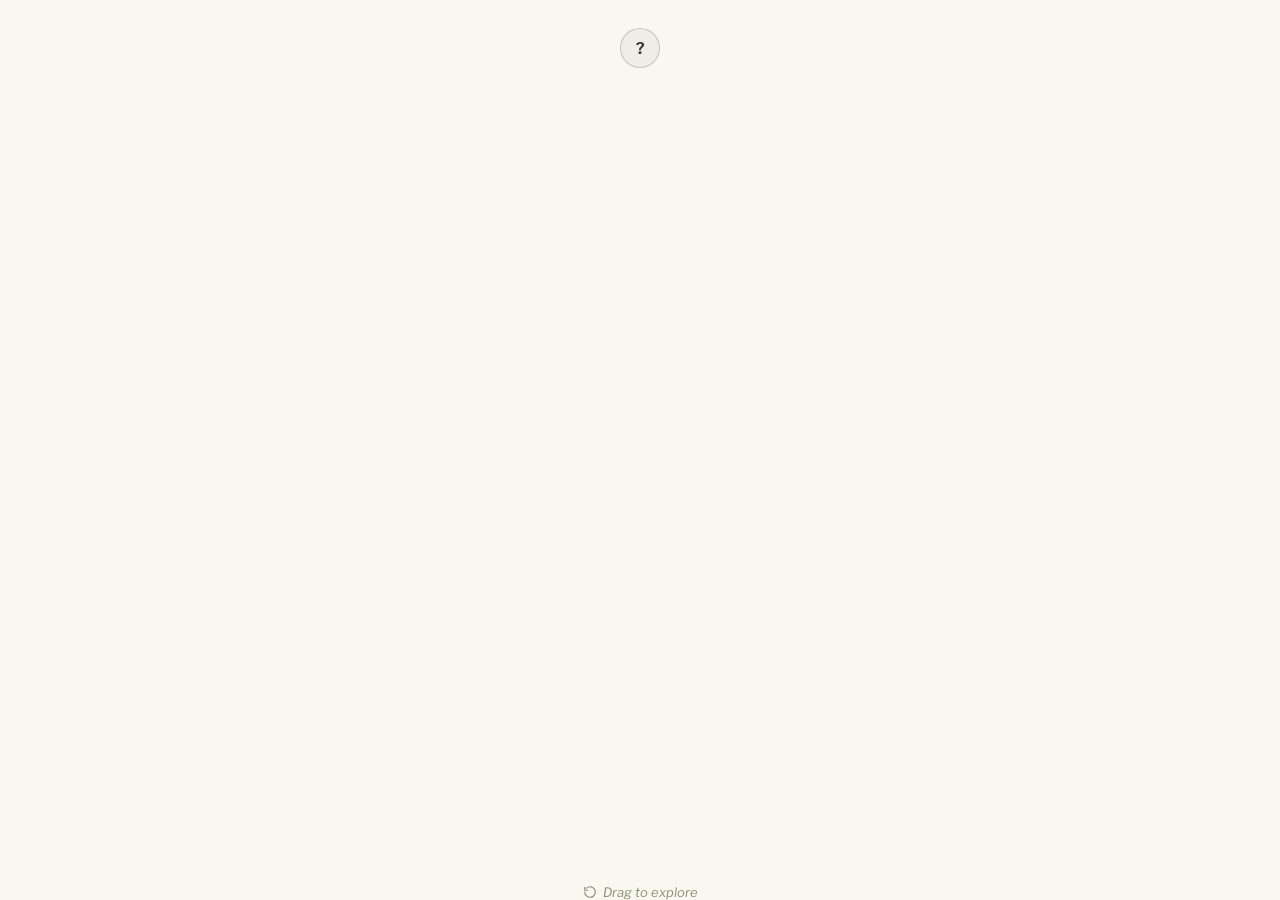
==== index.html @ a736c541 "Address design review: theme override, marker anchor, About copy - Add ?theme=light|dark URL overrid" ====
<!-- index.html -->
<!DOCTYPE html>
<html lang="en">
<head>
  <meta charset="utf-8" />
  <title>spreadalready: cheese atlas</title>
  <meta content="width=device-width, initial-scale=1" name="viewport" />

  <!-- Social previews -->
  <meta property="og:site_name" content="SpreadAlready" />
  <meta property="og:title" content="SpreadAlready" />
  <meta property="og:description" content="A sassy curation of cheeses I've eaten." />
  <meta property="og:url" content="https://www.spreadalready.com" />
  <meta property="og:type" content="website" />
  <meta name="twitter:card" content="summary" />
  <meta property="twitter:title" content="SpreadAlready" />
  <meta name="twitter:description" content="A sassy curation of cheeses I've eaten." />

  <meta name="theme-color" content="#FAF7F1" />

  <!-- Icons -->
  <link href="images/favicon.png" rel="shortcut icon" type="image/x-icon" />
  <link href="images/app-icon.png" rel="apple-touch-icon" />

  <!-- Fonts -->
  <link href="https://fonts.googleapis.com/css2?family=Libre+Franklin:wght@400;500;700;800&display=swap" rel="stylesheet" />

  <!-- Site CSS -->
  <link rel="stylesheet" href="css/spreadalready.css" />
</head>

<body>
  <div id="app">
    <button class="about-btn" id="aboutBtn" type="button" aria-haspopup="dialog" aria-controls="aboutOverlay" aria-label="About">?</button>

    <div class="hero">
      <div id="globeContainer" class="globe-container" aria-label="Interactive globe of cheeses I've eaten"></div>

      <div class="drag-hint" id="dragHint">
        <svg width="14" height="14" viewBox="0 0 24 24" fill="none" stroke="currentColor" stroke-width="2" stroke-linecap="round" stroke-linejoin="round" aria-hidden="true"><path d="M3 12a9 9 0 1 0 3-6.7"/><path d="M3 4v5h5"/></svg>
        Drag to explore
      </div>
    </div>

    <!-- ABOUT overlay -->
    <div class="about-overlay" id="aboutOverlay" role="dialog" aria-modal="true" aria-labelledby="aboutTitle" hidden>
      <div class="about-box">
        <button class="overlay-close" id="aboutClose" type="button" aria-label="Close">&times;</button>
        <p class="about-title" id="aboutTitle">SPREADALREADY</p>
        <p class="about-tagline">Atlas of cheeses I've eaten</p>
        <div class="about-email">jy@beenalready.com</div>
      </div>
    </div>

    <!-- Leader line from marker to cheese card (desktop only) -->
    <svg id="leaderLine" class="leader-line hidden" aria-hidden="true">
      <line id="leaderLineStroke" x1="0" y1="0" x2="0" y2="0"></line>
      <circle id="leaderLineDot" r="3.5" cx="0" cy="0"></circle>
    </svg>

    <!-- Cheese detail card (desktop callout / mobile bottom sheet) -->
    <div class="card-catcher" id="cardCatcher" hidden></div>
    <div class="card-panel" id="cardPanel" role="dialog" aria-modal="true" hidden>
      <div class="sheet-handle" aria-hidden="true"></div>
      <button class="card-close" id="cardClose" type="button" aria-label="Close">&times;</button>
      <div id="cardBody"></div>
    </div>
  </div>

  <!-- globe.gl (bundles Three.js + three-globe) -->
  <script src="https://unpkg.com/globe.gl@2.46.2/dist/globe.gl.min.js"></script>

  <script src="js/spreadalready.js"></script>
</body>
</html>
---- css/spreadalready.css ----
/* css/spreadalready.css */

:root {
  --bg: #FAF7F1;
  --ink: #3A342C;
  --muted: #8C8577;
  --about-bg: rgba(58, 52, 44, 0.05);
  --about-border: rgba(58, 52, 44, 0.22);
  --about-hover: rgba(58, 52, 44, 0.09);
  --card-bg: #FFFDF9;
  --card-border: rgba(58, 52, 44, 0.12);
  --card-shadow: rgba(58, 52, 44, 0.18);
  --leader-color: #C9971E;
  --cheese-fill: #D79A2C;
  --cheese-rind: #C9971E;
  --drag-color: #85936F;
  --globe-ocean: #EAE0C8;
  --globe-land-fill: rgba(133, 147, 111, 0.14);
  --globe-land-stroke: rgba(58, 52, 44, 0.55);
  --atmosphere: #E4DCC9;
  --backdrop: rgba(58, 52, 44, 0.22);
}

:root[data-theme="light"] {
  --bg: #FAF7F1;
  --ink: #3A342C;
  --muted: #8C8577;
  --about-bg: rgba(58, 52, 44, 0.05);
  --about-border: rgba(58, 52, 44, 0.22);
  --about-hover: rgba(58, 52, 44, 0.09);
  --card-bg: #FFFDF9;
  --card-border: rgba(58, 52, 44, 0.12);
  --card-shadow: rgba(58, 52, 44, 0.18);
  --leader-color: #C9971E;
  --cheese-fill: #D79A2C;
  --cheese-rind: #C9971E;
  --drag-color: #85936F;
  --globe-ocean: #EAE0C8;
  --globe-land-fill: rgba(133, 147, 111, 0.14);
  --globe-land-stroke: rgba(58, 52, 44, 0.55);
  --atmosphere: #E4DCC9;
  --backdrop: rgba(58, 52, 44, 0.22);
}

@media (prefers-color-scheme: dark) {
  :root:not([data-theme="light"]) {
    --bg: #16110D;
    --ink: #F3E9D6;
    --muted: #B9A98C;
    --about-bg: rgba(243, 233, 214, 0.06);
    --about-border: rgba(243, 233, 214, 0.22);
    --about-hover: rgba(243, 233, 214, 0.11);
    --card-bg: #1E1712;
    --card-border: rgba(214, 169, 77, 0.22);
    --card-shadow: rgba(0, 0, 0, 0.55);
    --leader-color: #D6A94D;
    --cheese-fill: #F0C15C;
    --cheese-rind: #D6A94D;
    --drag-color: #D6A94D;
    --globe-ocean: #1C150F;
    --globe-land-fill: rgba(214, 169, 77, 0.06);
    --globe-land-stroke: rgba(214, 169, 77, 0.16);
    --atmosphere: #D6A94D;
    --backdrop: rgba(0, 0, 0, 0.55);
  }
}

:root[data-theme="dark"] {
  --bg: #16110D;
  --ink: #F3E9D6;
  --muted: #B9A98C;
  --about-bg: rgba(243, 233, 214, 0.06);
  --about-border: rgba(243, 233, 214, 0.22);
  --about-hover: rgba(243, 233, 214, 0.11);
  --card-bg: #1E1712;
  --card-border: rgba(214, 169, 77, 0.22);
  --card-shadow: rgba(0, 0, 0, 0.55);
  --leader-color: #D6A94D;
  --cheese-fill: #F0C15C;
  --cheese-rind: #D6A94D;
  --drag-color: #D6A94D;
  --globe-ocean: #1C150F;
  --globe-land-fill: rgba(214, 169, 77, 0.06);
  --globe-land-stroke: rgba(214, 169, 77, 0.16);
  --atmosphere: #D6A94D;
  --backdrop: rgba(0, 0, 0, 0.55);
}

* { box-sizing: border-box; }

html, body { height: 100%; margin: 0; padding: 0; background: var(--bg); }

body {
  font-family: 'Libre Franklin', system-ui, -apple-system, Segoe UI, Roboto, Arial, sans-serif;
  color: var(--ink);
  overscroll-behavior: none;
  -moz-osx-font-smoothing: grayscale;
  -webkit-font-smoothing: antialiased;
  text-rendering: optimizeLegibility;
}

[hidden] { display: none !important; }

#app {
  position: relative;
  width: 100%;
  height: 100vh;
  height: 100dvh;
  overflow: hidden;
}

/* ABOUT button */
.about-btn {
  position: absolute;
  top: 28px;
  left: 50%;
  transform: translateX(-50%);
  z-index: 20;
  width: 40px;
  height: 40px;
  border-radius: 50%;
  display: flex;
  align-items: center;
  justify-content: center;
  background: var(--about-bg);
  border: 1px solid var(--about-border);
  color: var(--ink);
  font-family: inherit;
  font-weight: 700;
  font-size: 16px;
  cursor: pointer;
}
.about-btn:hover { background: var(--about-hover); }

.hero {
  position: absolute;
  inset: 0;
  display: flex;
  flex-direction: column;
  align-items: center;
  justify-content: center;
}

.globe-container {
  width: min(90vw, 900px);
  height: min(90vw, 900px);
  max-width: 900px;
  max-height: 900px;
}
.globe-container canvas { display: block; outline: none; }

.drag-hint {
  margin-top: 14px;
  display: flex;
  align-items: center;
  gap: 6px;
  font-size: 13px;
  font-style: italic;
  color: var(--drag-color);
  transition: opacity 0.6s ease;
}
.drag-hint.hidden { opacity: 0; pointer-events: none; }

/* Globe markers.
   three-globe centers this button's own (symmetric) box on the marker's lat/lng.
   The icon is then absolutely positioned so its bottom (the wedge's tip) sits at
   that same center point — the tip is the anchor, not the icon's own middle. */
.globe-marker {
  position: relative;
  background: none;
  border: none;
  width: 36px;
  height: 36px;
  padding: 0;
  cursor: pointer;
  display: block;
}
.marker-visual {
  position: absolute;
  left: 50%;
  bottom: 50%;
  transform: translateX(-50%);
  width: 22px;
  height: 22px;
}
.marker-icon {
  display: block;
  transition: transform 0.15s ease;
  transform-origin: 50% 100%; /* scale from the tip, not the center, so it stays anchored */
}
.marker-icon .cheese-fill { fill: var(--cheese-fill); }
.marker-icon .cheese-outline { stroke: var(--cheese-rind); stroke-width: 1.1; }
.marker-icon .cheese-hole { fill: var(--cheese-rind); opacity: 0.6; }
.globe-marker:hover .marker-icon,
.globe-marker:focus-visible .marker-icon { transform: scale(1.18); }

.marker-label {
  position: absolute;
  bottom: 100%;
  margin-bottom: 6px;
  left: 50%;
  transform: translateX(-50%);
  background: var(--card-bg);
  color: var(--ink);
  border: 1px solid var(--card-border);
  padding: 4px 10px;
  border-radius: 999px;
  font-size: 12px;
  font-weight: 500;
  white-space: nowrap;
  opacity: 0;
  pointer-events: none;
  transition: opacity 0.15s ease;
  box-shadow: 0 6px 14px var(--card-shadow);
}
.globe-marker:hover .marker-label,
.globe-marker:focus-visible .marker-label { opacity: 1; }

/* ABOUT overlay */
.about-overlay {
  position: absolute;
  inset: 0;
  z-index: 30;
  display: flex;
  align-items: center;
  justify-content: center;
  background: var(--backdrop);
  padding: 0 20px;
}
.about-box {
  position: relative;
  width: min(420px, 92vw);
  padding: 40px 36px;
  border-radius: 16px;
  text-align: center;
  background: var(--card-bg);
  border: 1px solid var(--card-border);
  box-shadow: 0 24px 60px var(--card-shadow);
}
.overlay-close {
  position: absolute;
  top: 14px;
  right: 16px;
  width: 28px;
  height: 28px;
  border-radius: 50%;
  display: flex;
  align-items: center;
  justify-content: center;
  cursor: pointer;
  font-size: 18px;
  line-height: 1;
  background: none;
  border: none;
  color: var(--muted);
}
.overlay-close:hover { color: var(--ink); }

.about-title {
  font-family: 'Libre Franklin', system-ui, sans-serif;
  font-weight: 800;
  font-size: 15px;
  letter-spacing: 2px;
  margin: 0 0 10px;
}
.about-tagline {
  font-family: 'Libre Franklin', system-ui, sans-serif;
  font-weight: 800;
  font-size: 21px;
  line-height: 1.45;
  letter-spacing: -0.3px;
  margin: 0 0 18px;
}
.about-email {
  font-size: 13px;
  letter-spacing: 1px;
  text-transform: uppercase;
  color: var(--muted);
}

/* Leader line */
.leader-line {
  position: absolute;
  inset: 0;
  width: 100%;
  height: 100%;
  pointer-events: none;
  z-index: 15;
}
.leader-line.hidden { display: none; }
.leader-line line { stroke: var(--leader-color); stroke-width: 1.5; }
.leader-line circle { fill: var(--leader-color); }

/* Cheese detail card */
.card-catcher {
  position: absolute;
  inset: 0;
  z-index: 18;
}

.card-panel {
  position: absolute;
  z-index: 19;
  width: 340px;
  max-height: 70vh;
  overflow-y: auto;
  padding: 26px 26px 30px;
  border-radius: 14px;
  background: var(--card-bg);
  border: 1px solid var(--card-border);
  box-shadow: 0 24px 50px var(--card-shadow);
  animation: calloutIn 0.28s ease;
}
@keyframes calloutIn {
  from { opacity: 0; transform: translateY(6px) scale(0.98); }
  to { opacity: 1; transform: none; }
}

.card-close {
  position: absolute;
  top: 14px;
  right: 16px;
  width: 28px;
  height: 28px;
  border-radius: 50%;
  display: flex;
  align-items: center;
  justify-content: center;
  cursor: pointer;
  font-size: 18px;
  line-height: 1;
  background: none;
  border: none;
  color: var(--muted);
}
.card-close:hover { color: var(--ink); }

.sheet-handle { display: none; }

.card-photo {
  width: 100%;
  height: 170px;
  object-fit: cover;
  border-radius: 10px;
  display: block;
  margin-top: 24px;
}
.card-name {
  font-family: 'Libre Franklin', system-ui, sans-serif;
  font-weight: 800;
  font-size: 22px;
  letter-spacing: -0.3px;
  margin: 18px 0 5px;
  line-height: 1.2;
}
.card-meta { font-size: 14px; margin-bottom: 16px; color: var(--muted); }
.card-notes p { font-size: 14px; line-height: 1.55; margin: 0 0 12px; }

.card-list-heading {
  font-size: 13px;
  letter-spacing: 1px;
  text-transform: uppercase;
  color: var(--muted);
  margin: 22px 0 4px;
}
.card-list-item {
  display: block;
  width: 100%;
  text-align: left;
  background: none;
  border: none;
  border-bottom: 1px solid var(--card-border);
  padding: 12px 0;
  font-family: inherit;
  font-size: 15px;
  font-weight: 700;
  color: var(--ink);
  cursor: pointer;
}
.card-list-item:last-child { border-bottom: none; }
.card-list-region {
  display: block;
  font-weight: 400;
  font-size: 12px;
  color: var(--muted);
  margin-top: 2px;
}

/* Mobile layout */
@media (max-width: 820px) {
  .about-btn { top: 20px; width: 36px; height: 36px; font-size: 15px; }
  .globe-container { width: 88vw; height: 88vw; max-width: 520px; max-height: 520px; }

  .leader-line { display: none; }

  .card-panel {
    left: 0 !important;
    right: 0 !important;
    top: auto !important;
    bottom: 0;
    width: 100%;
    max-width: none;
    max-height: 62vh;
    border-radius: 22px 22px 0 0;
    padding: 14px 24px 28px;
    animation: sheetIn 0.35s cubic-bezier(.22, .61, .36, 1);
  }
  @keyframes sheetIn {
    from { transform: translateY(100%); }
    to { transform: translateY(0); }
  }
  .sheet-handle {
    display: block;
    width: 36px;
    height: 4px;
    border-radius: 999px;
    margin: 0 auto 14px;
    background: var(--card-border);
  }
}

@media (prefers-reduced-motion: reduce) {
  .card-panel { animation: none; }
  .drag-hint { transition: none; }
  .marker-icon { transition: none; }
}
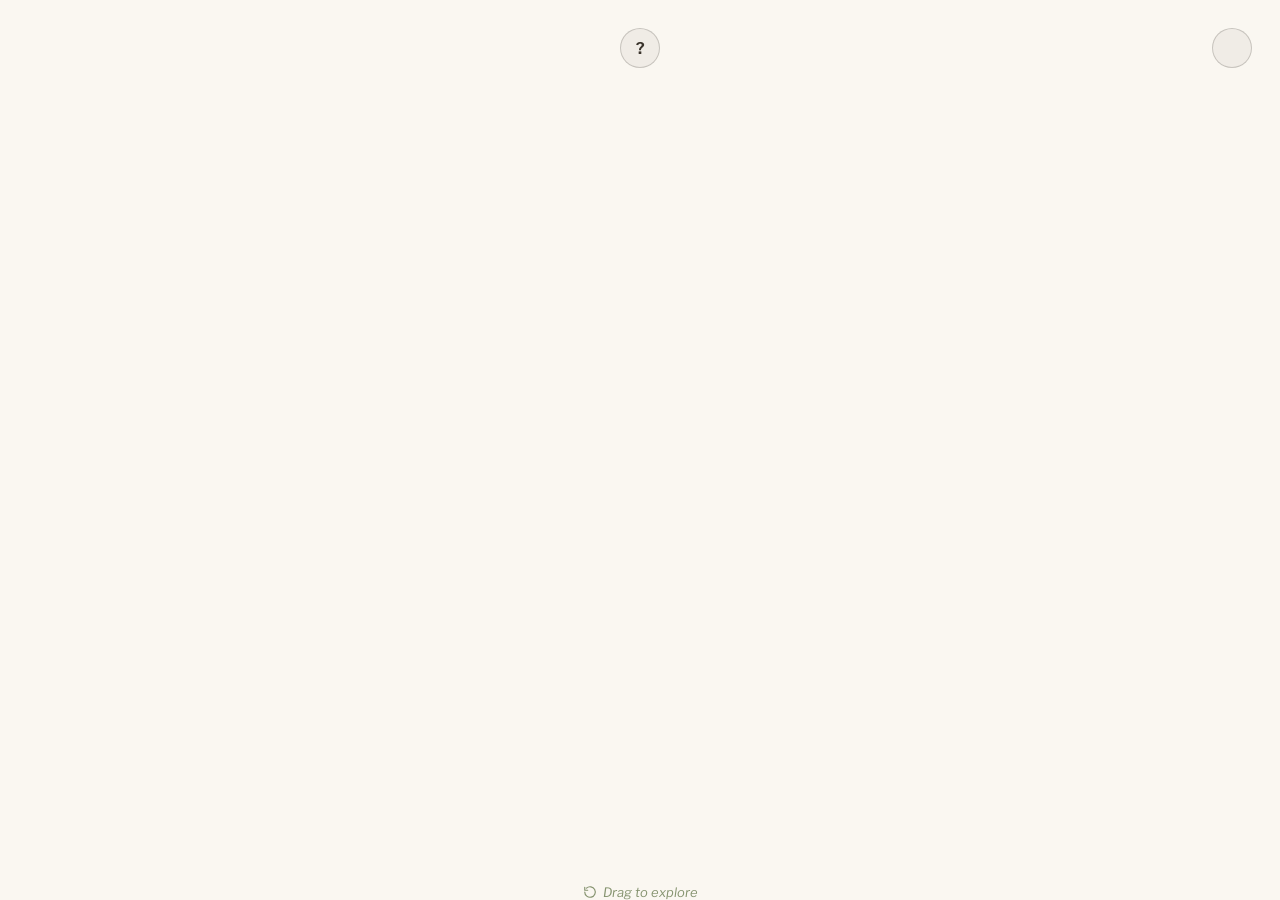
==== commit 8b20dd92: "Add manual light/dark toggle, shrink markers, fix About email - Real toggle button (top-right) persi" ====
--- a/index.html
+++ b/index.html
@@ -32,6 +32,7 @@
 <body>
   <div id="app">
     <button class="about-btn" id="aboutBtn" type="button" aria-haspopup="dialog" aria-controls="aboutOverlay" aria-label="About">?</button>
+    <button class="theme-toggle" id="themeToggle" type="button" aria-label="Switch to light mode"></button>
 
     <div class="hero">
       <div id="globeContainer" class="globe-container" aria-label="Interactive globe of cheeses I've eaten"></div>
@@ -48,7 +49,7 @@
         <button class="overlay-close" id="aboutClose" type="button" aria-label="Close">&times;</button>
         <p class="about-title" id="aboutTitle">SPREADALREADY</p>
         <p class="about-tagline">Atlas of cheeses I've eaten</p>
-        <div class="about-email">jy@beenalready.com</div>
+        <div class="about-email">jy@spreadalready.com</div>
       </div>
     </div>
 
--- a/css/spreadalready.css
+++ b/css/spreadalready.css
@@ -132,6 +132,26 @@
 }
 .about-btn:hover { background: var(--about-hover); }
 
+/* Theme toggle */
+.theme-toggle {
+  position: absolute;
+  top: 28px;
+  right: 28px;
+  z-index: 20;
+  width: 40px;
+  height: 40px;
+  border-radius: 50%;
+  display: flex;
+  align-items: center;
+  justify-content: center;
+  background: var(--about-bg);
+  border: 1px solid var(--about-border);
+  color: var(--ink);
+  cursor: pointer;
+}
+.theme-toggle:hover { background: var(--about-hover); }
+.theme-toggle svg { display: block; }
+
 .hero {
   position: absolute;
   inset: 0;
@@ -180,8 +200,8 @@
   left: 50%;
   bottom: 50%;
   transform: translateX(-50%);
-  width: 22px;
-  height: 22px;
+  width: 16px;
+  height: 16px;
 }
 .marker-icon {
   display: block;
@@ -389,6 +409,7 @@
 /* Mobile layout */
 @media (max-width: 820px) {
   .about-btn { top: 20px; width: 36px; height: 36px; font-size: 15px; }
+  .theme-toggle { top: 20px; right: 20px; width: 36px; height: 36px; }
   .globe-container { width: 88vw; height: 88vw; max-width: 520px; max-height: 520px; }
 
   .leader-line { display: none; }
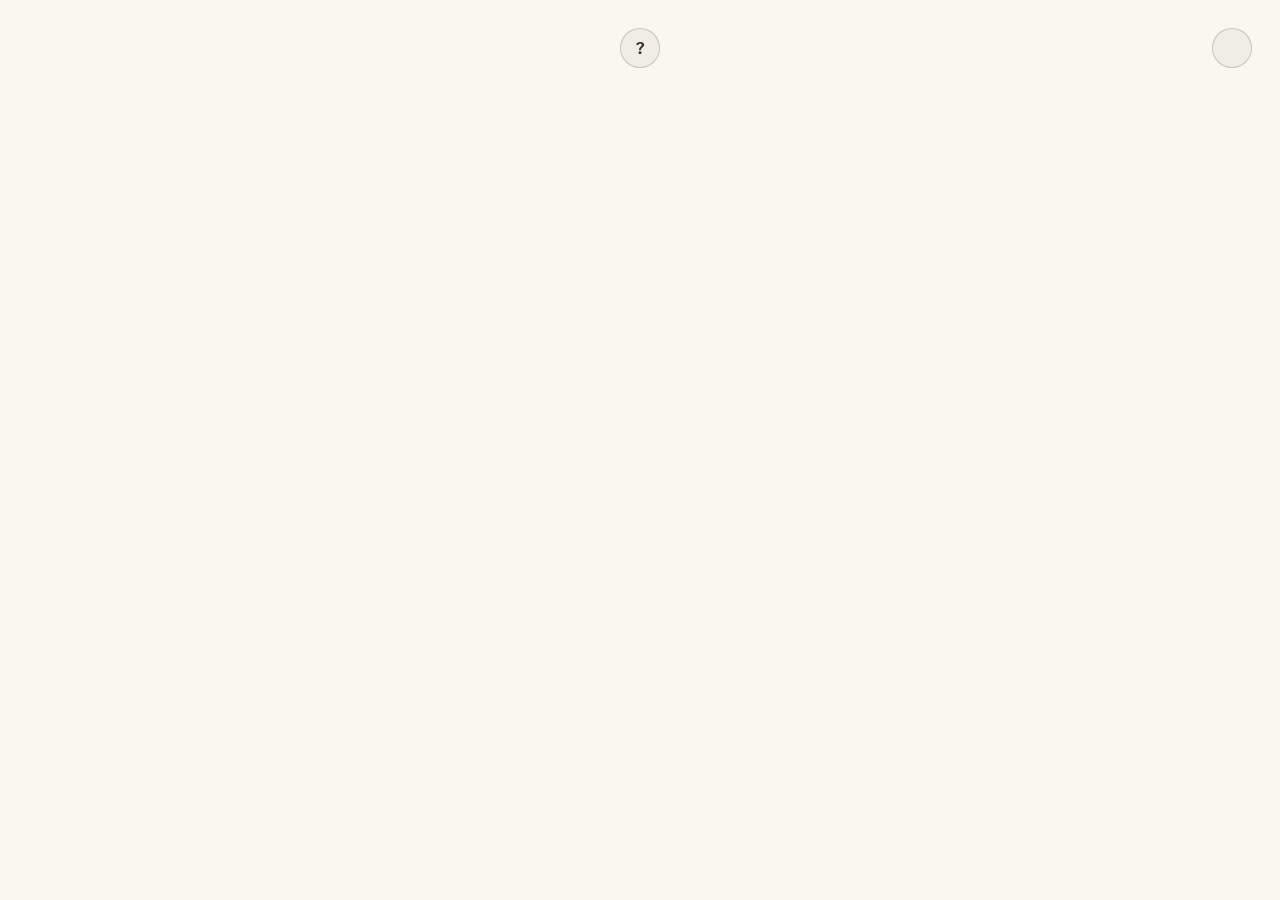
==== commit 70b3c92d: "Enable globe zoom, restyle About tagline - Re-enable OrbitControls zoom (was off entirely). Bounded " ====
--- a/index.html
+++ b/index.html
@@ -48,7 +48,7 @@
       <div class="about-box">
         <button class="overlay-close" id="aboutClose" type="button" aria-label="Close">&times;</button>
         <p class="about-title" id="aboutTitle">SPREADALREADY</p>
-        <p class="about-tagline">Atlas of cheeses I've eaten</p>
+        <p class="about-tagline">Sassy atlas of cheeses I've eaten</p>
         <div class="about-email">jy@spreadalready.com</div>
       </div>
     </div>
--- a/css/spreadalready.css
+++ b/css/spreadalready.css
@@ -162,10 +162,10 @@
 }
 
 .globe-container {
-  width: min(90vw, 900px);
-  height: min(90vw, 900px);
-  max-width: 900px;
-  max-height: 900px;
+  width: min(92vw, 940px);
+  height: min(92vw, 940px);
+  flex-shrink: 0; /* a flex column's main axis (height) shrinks by default, which
+    would otherwise squash this away from square once it's taller than the hero */
 }
 .globe-container canvas { display: block; outline: none; }
 
@@ -225,6 +225,7 @@
   border: 1px solid var(--card-border);
   padding: 4px 10px;
   border-radius: 999px;
+  font-family: 'Libre Franklin', system-ui, sans-serif;
   font-size: 12px;
   font-weight: 500;
   white-space: nowrap;
@@ -285,10 +286,9 @@
 }
 .about-tagline {
   font-family: 'Libre Franklin', system-ui, sans-serif;
-  font-weight: 800;
-  font-size: 21px;
+  font-weight: 400;
+  font-size: 16px;
   line-height: 1.45;
-  letter-spacing: -0.3px;
   margin: 0 0 18px;
 }
 .about-email {
@@ -410,7 +410,7 @@
 @media (max-width: 820px) {
   .about-btn { top: 20px; width: 36px; height: 36px; font-size: 15px; }
   .theme-toggle { top: 20px; right: 20px; width: 36px; height: 36px; }
-  .globe-container { width: 88vw; height: 88vw; max-width: 520px; max-height: 520px; }
+  .globe-container { width: min(92vw, 560px); height: min(92vw, 560px); }
 
   .leader-line { display: none; }
 
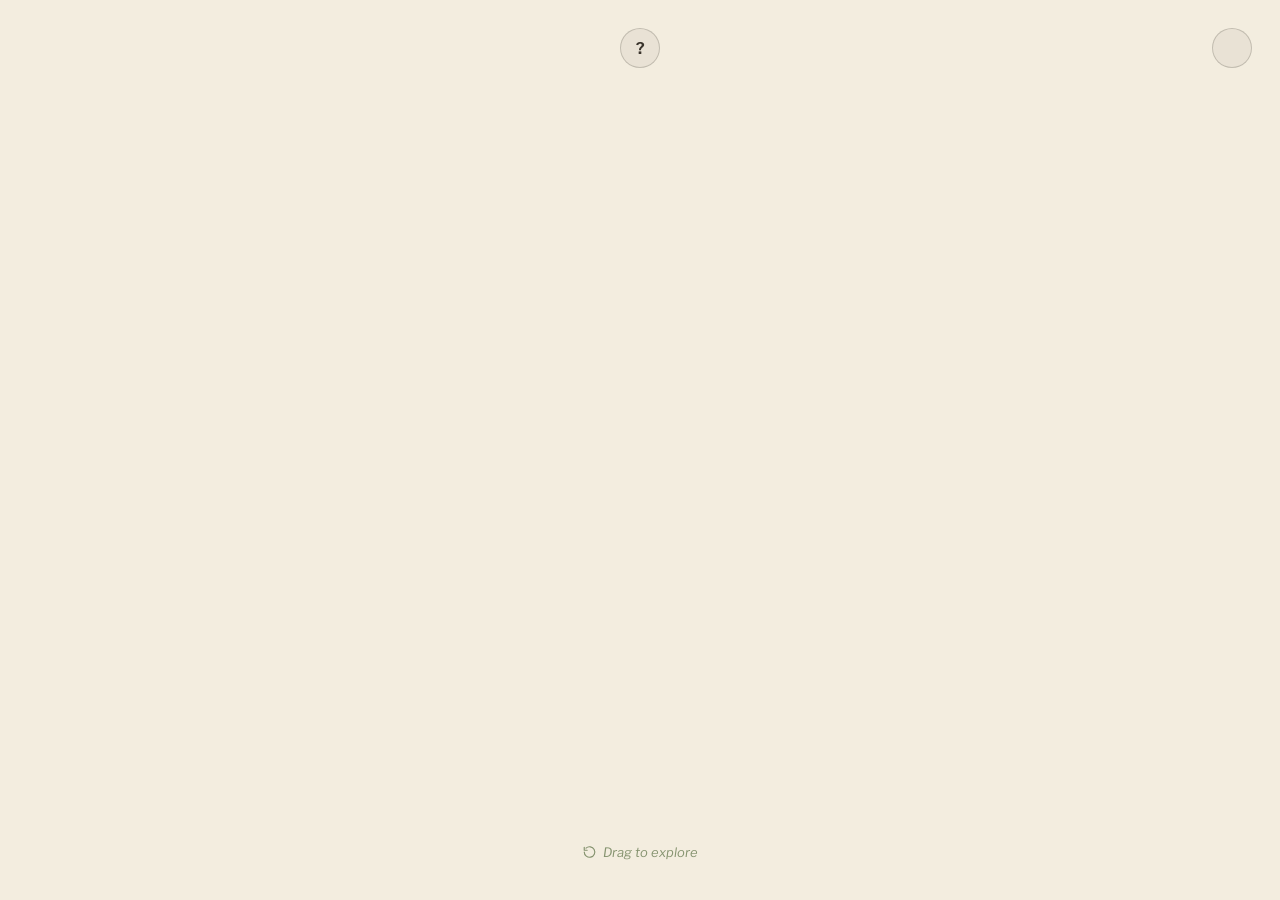
==== commit 41ae4835: "Make globe canvas full-bleed, fix mobile touch, mute light theme - Globe canvas now fills the whole " ====
--- a/index.html
+++ b/index.html
@@ -34,13 +34,11 @@
     <button class="about-btn" id="aboutBtn" type="button" aria-haspopup="dialog" aria-controls="aboutOverlay" aria-label="About">?</button>
     <button class="theme-toggle" id="themeToggle" type="button" aria-label="Switch to light mode"></button>
 
-    <div class="hero">
-      <div id="globeContainer" class="globe-container" aria-label="Interactive globe of cheeses I've eaten"></div>
+    <div id="globeContainer" class="globe-container" aria-label="Interactive globe of cheeses I've eaten"></div>
 
-      <div class="drag-hint" id="dragHint">
-        <svg width="14" height="14" viewBox="0 0 24 24" fill="none" stroke="currentColor" stroke-width="2" stroke-linecap="round" stroke-linejoin="round" aria-hidden="true"><path d="M3 12a9 9 0 1 0 3-6.7"/><path d="M3 4v5h5"/></svg>
-        Drag to explore
-      </div>
+    <div class="drag-hint" id="dragHint">
+      <svg width="14" height="14" viewBox="0 0 24 24" fill="none" stroke="currentColor" stroke-width="2" stroke-linecap="round" stroke-linejoin="round" aria-hidden="true"><path d="M3 12a9 9 0 1 0 3-6.7"/><path d="M3 4v5h5"/></svg>
+      Drag to explore
     </div>
 
     <!-- ABOUT overlay -->
--- a/css/spreadalready.css
+++ b/css/spreadalready.css
@@ -1,44 +1,44 @@
 /* css/spreadalready.css */
 
 :root {
-  --bg: #FAF7F1;
+  --bg: #F3EDDF;
   --ink: #3A342C;
   --muted: #8C8577;
   --about-bg: rgba(58, 52, 44, 0.05);
   --about-border: rgba(58, 52, 44, 0.22);
   --about-hover: rgba(58, 52, 44, 0.09);
-  --card-bg: #FFFDF9;
+  --card-bg: #FAF5E9;
   --card-border: rgba(58, 52, 44, 0.12);
   --card-shadow: rgba(58, 52, 44, 0.18);
   --leader-color: #C9971E;
   --cheese-fill: #D79A2C;
   --cheese-rind: #C9971E;
   --drag-color: #85936F;
-  --globe-ocean: #EAE0C8;
+  --globe-ocean: #E2D6BC;
   --globe-land-fill: rgba(133, 147, 111, 0.14);
   --globe-land-stroke: rgba(58, 52, 44, 0.55);
-  --atmosphere: #E4DCC9;
+  --atmosphere: #DCD0B4;
   --backdrop: rgba(58, 52, 44, 0.22);
 }
 
 :root[data-theme="light"] {
-  --bg: #FAF7F1;
+  --bg: #F3EDDF;
   --ink: #3A342C;
   --muted: #8C8577;
   --about-bg: rgba(58, 52, 44, 0.05);
   --about-border: rgba(58, 52, 44, 0.22);
   --about-hover: rgba(58, 52, 44, 0.09);
-  --card-bg: #FFFDF9;
+  --card-bg: #FAF5E9;
   --card-border: rgba(58, 52, 44, 0.12);
   --card-shadow: rgba(58, 52, 44, 0.18);
   --leader-color: #C9971E;
   --cheese-fill: #D79A2C;
   --cheese-rind: #C9971E;
   --drag-color: #85936F;
-  --globe-ocean: #EAE0C8;
+  --globe-ocean: #E2D6BC;
   --globe-land-fill: rgba(133, 147, 111, 0.14);
   --globe-land-stroke: rgba(58, 52, 44, 0.55);
-  --atmosphere: #E4DCC9;
+  --atmosphere: #DCD0B4;
   --backdrop: rgba(58, 52, 44, 0.22);
 }
 
@@ -152,25 +152,24 @@
 .theme-toggle:hover { background: var(--about-hover); }
 .theme-toggle svg { display: block; }
 
-.hero {
+/* The globe canvas fills the entire viewport — apparent globe size and how much
+   room there is to zoom into are controlled by the camera (pointOfView/zoom
+   bounds in JS), not by constraining this to a small centered box. That's what
+   let zooming in run into a hard edge before. */
+.globe-container {
   position: absolute;
   inset: 0;
-  display: flex;
-  flex-direction: column;
-  align-items: center;
-  justify-content: center;
-}
-
-.globe-container {
-  width: min(92vw, 940px);
-  height: min(92vw, 940px);
-  flex-shrink: 0; /* a flex column's main axis (height) shrinks by default, which
-    would otherwise squash this away from square once it's taller than the hero */
-}
-.globe-container canvas { display: block; outline: none; }
+  width: 100%;
+  height: 100%;
+  touch-action: none; /* let OrbitControls handle touch drag/pinch instead of the browser */
+}
+.globe-container canvas { display: block; outline: none; touch-action: none; }
 
 .drag-hint {
-  margin-top: 14px;
+  position: absolute;
+  bottom: 40px;
+  left: 50%;
+  transform: translateX(-50%);
   display: flex;
   align-items: center;
   gap: 6px;
@@ -178,8 +177,10 @@
   font-style: italic;
   color: var(--drag-color);
   transition: opacity 0.6s ease;
-}
-.drag-hint.hidden { opacity: 0; pointer-events: none; }
+  z-index: 5;
+  pointer-events: none;
+}
+.drag-hint.hidden { opacity: 0; }
 
 /* Globe markers.
    three-globe centers this button's own (symmetric) box on the marker's lat/lng.
@@ -410,7 +411,7 @@
 @media (max-width: 820px) {
   .about-btn { top: 20px; width: 36px; height: 36px; font-size: 15px; }
   .theme-toggle { top: 20px; right: 20px; width: 36px; height: 36px; }
-  .globe-container { width: min(92vw, 560px); height: min(92vw, 560px); }
+  .drag-hint { bottom: 28px; }
 
   .leader-line { display: none; }
 
